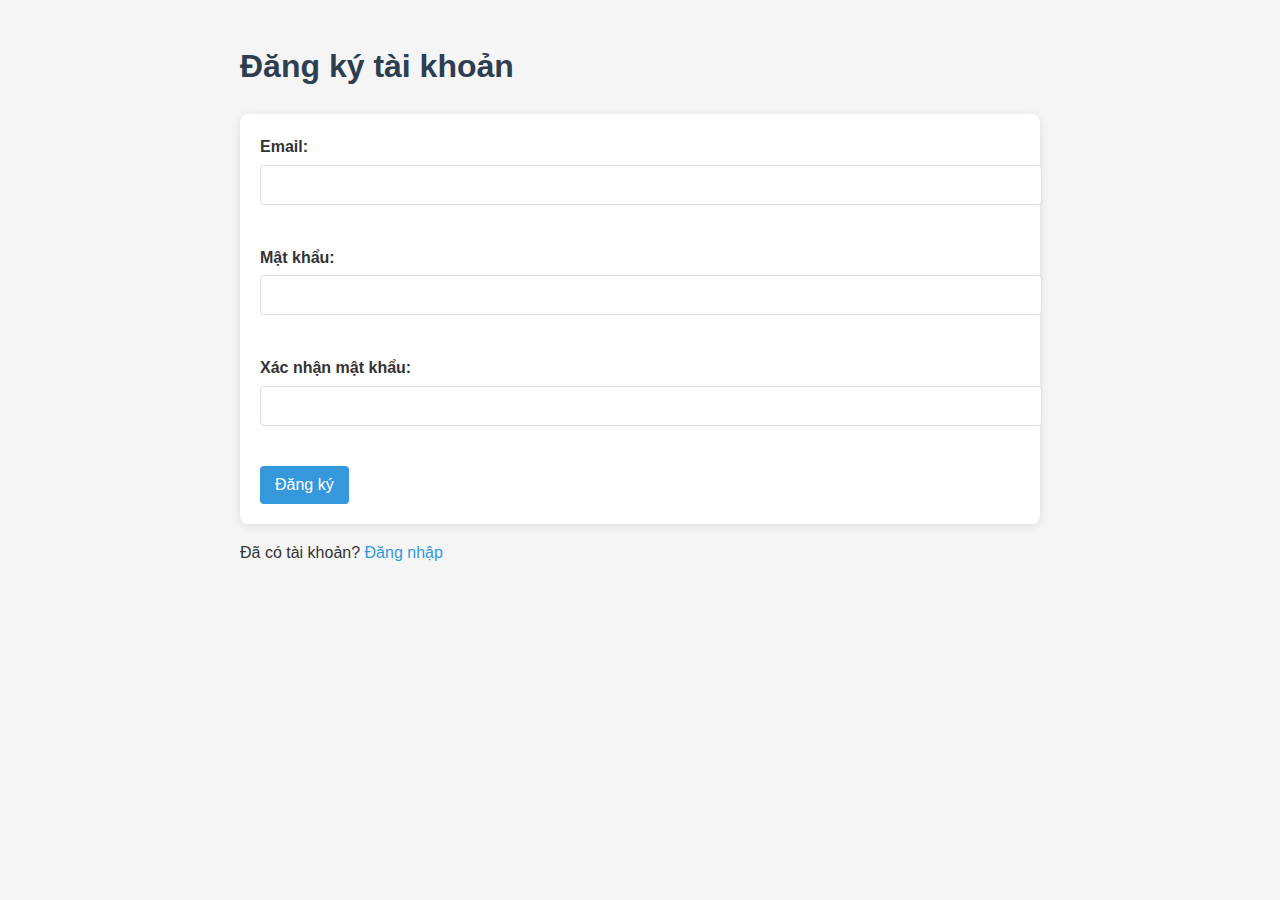
==== register.html @ 190c6dbe "Add register.html 1743490665071" ====
<!DOCTYPE html>
<html lang="vi">
<head>
    <meta charset="UTF-8">
    <meta name="viewport" content="width=device-width, initial-scale=1.0">
    <title>Đăng ký tài khoản</title>
    <link rel="stylesheet" href="https://cdnjs.cloudflare.com/ajax/libs/font-awesome/6.0.0-beta3/css/all.min.css">
    <link rel="stylesheet" href="styles.css">
</head>
<body>
    <div class="container">
        <h1>Đăng ký tài khoản</h1>
        <form id="registerForm">
            <div class="form-group">
                <label for="email">Email:</label>
                <input type="email" id="email" name="email" required>
                <div class="error" id="emailError"></div>
            </div>
            <div class="form-group">
                <label for="password">Mật khẩu:</label>
                <input type="password" id="password" name="password" required minlength="6">
                <div class="error" id="passwordError"></div>
            </div>
            <div class="form-group">
                <label for="confirmPassword">Xác nhận mật khẩu:</label>
                <input type="password" id="confirmPassword" name="confirmPassword" required>
                <div class="error" id="confirmPasswordError"></div>
            </div>
            <button type="submit">Đăng ký</button>
        </form>
        <p>Đã có tài khoản? <a href="login.html">Đăng nhập</a></p>
    </div>
    <script src="script.js"></script>
</body>
</html>
---- styles.css ----
/* Base Styles */
body {
    font-family: 'Segoe UI', Tahoma, Geneva, Verdana, sans-serif;
    line-height: 1.6;
    margin: 0;
    padding: 0;
    background-color: #f5f5f5;
    color: #333;
}

.container {
    max-width: 800px;
    margin: 0 auto;
    padding: 20px;
}

h1, h2, h3 {
    color: #2c3e50;
}

/* Form Styles */
form {
    background: #fff;
    padding: 20px;
    border-radius: 8px;
    box-shadow: 0 2px 10px rgba(0, 0, 0, 0.1);
}

.form-group {
    margin-bottom: 15px;
}

label {
    display: block;
    margin-bottom: 5px;
    font-weight: 600;
}

input[type="email"],
input[type="password"],
input[type="text"],
input[type="number"],
select {
    width: 100%;
    padding: 10px;
    border: 1px solid #ddd;
    border-radius: 4px;
    font-size: 16px;
}

button {
    background-color: #3498db;
    color: white;
    border: none;
    padding: 10px 15px;
    border-radius: 4px;
    cursor: pointer;
    font-size: 16px;
    transition: background-color 0.3s;
}

button:hover {
    background-color: #2980b9;
}

/* Error Messages */
.error {
    color: #e74c3c;
    font-size: 14px;
    margin-top: 5px;
    height: 20px;
}

/* Header Styles */
header {
    background-color: #2c3e50;
    color: white;
    padding: 15px 0;
    margin-bottom: 20px;
}

header h1 {
    color: white;
    text-align: center;
    margin: 0;
}

#logoutBtn {
    position: absolute;
    top: 15px;
    right: 15px;
    background-color: #e74c3c;
}

/* Budget Section */
.budget-section, .expense-section {
    background: #fff;
    padding: 20px;
    border-radius: 8px;
    box-shadow: 0 2px 10px rgba(0, 0, 0, 0.1);
    margin-bottom: 20px;
}

.stats {
    display: flex;
    justify-content: space-between;
    margin-top: 20px;
    padding: 15px;
    background-color: #f8f9fa;
    border-radius: 4px;
}

.stats p {
    margin: 0;
    font-weight: 600;
}

/* Expense List */
.expense-list ul {
    list-style: none;
    padding: 0;
}

.expense-list li {
    padding: 10px;
    border-bottom: 1px solid #eee;
    display: flex;
    justify-content: space-between;
}

.expense-list li:last-child {
    border-bottom: none;
}

/* Links */
a {
    color: #3498db;
    text-decoration: none;
}

a:hover {
    text-decoration: underline;
}

/* Responsive */
@media (max-width: 600px) {
    .container {
        padding: 10px;
    }
    
    .stats {
        flex-direction: column;
    }
    
    .stats p {
        margin-bottom: 10px;
    }
}
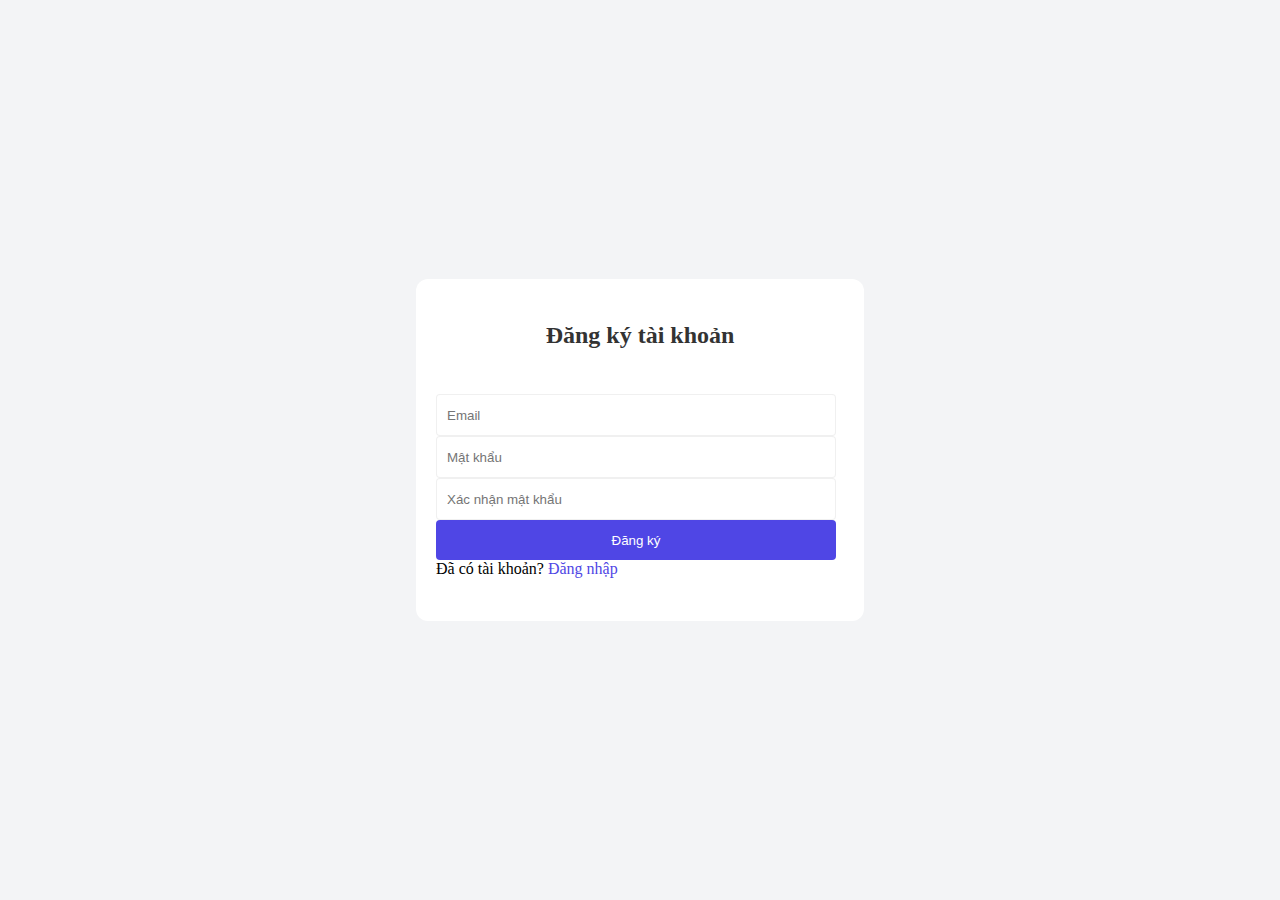
==== commit 1362ee0c: "Add register.html 1743491942503" ====
--- a/register.html
+++ b/register.html
@@ -4,32 +4,144 @@
     <meta charset="UTF-8">
     <meta name="viewport" content="width=device-width, initial-scale=1.0">
     <title>Đăng ký tài khoản</title>
-    <link rel="stylesheet" href="https://cdnjs.cloudflare.com/ajax/libs/font-awesome/6.0.0-beta3/css/all.min.css">
-    <link rel="stylesheet" href="styles.css">
+    <style>
+        * {
+            margin: 0;
+            padding: 0;
+            box-sizing: border-box;
+        }
+        body {
+            width: 100%;
+            height: 100%;
+            margin-top: 279px;
+            background-color: rgb(243,244,246);
+            display: flex;
+            justify-content: center;
+            align-items: center;
+        }
+        .main {
+            background-color: rgb(255,255,255);
+            max-width: 448px;
+            width: 100%;
+            height: 342px;
+            border-radius: 12px;
+            display: flex;
+            flex-direction: column;
+            align-items: center;
+            justify-content: space-around;
+            padding: 20px;
+        }
+        .main h2 {
+            color: #333;
+        }
+        .main input {
+            width: 400px;
+            height: 42px;
+            border-radius: 4px;
+            border: 1px solid rgba(218, 218, 218, 0.407);
+            padding-left: 10px;
+        }
+        .main button {
+            width: 400px;
+            height: 40px;
+            border-radius: 4px;
+            background-color: #4F46E5;
+            color: white;
+            border: none;
+            cursor: pointer;
+        }
+        .main a {
+            text-decoration: none;
+            color: #4F46E5;
+        }
+        .error {
+            color: red;
+            font-size: 14px;
+            margin-top: 5px;
+            display: none;
+        }
+    </style>
 </head>
 <body>
-    <div class="container">
-        <h1>Đăng ký tài khoản</h1>
+    <div class="main">
+        <h2>Đăng ký tài khoản</h2>
         <form id="registerForm">
-            <div class="form-group">
-                <label for="email">Email:</label>
-                <input type="email" id="email" name="email" required>
-                <div class="error" id="emailError"></div>
-            </div>
-            <div class="form-group">
-                <label for="password">Mật khẩu:</label>
-                <input type="password" id="password" name="password" required minlength="6">
-                <div class="error" id="passwordError"></div>
-            </div>
-            <div class="form-group">
-                <label for="confirmPassword">Xác nhận mật khẩu:</label>
-                <input type="password" id="confirmPassword" name="confirmPassword" required>
-                <div class="error" id="confirmPasswordError"></div>
-            </div>
+            <input type="email" id="email" placeholder="Email" required>
+            <div class="error" id="emailError"></div>
+            
+            <input type="password" id="password" placeholder="Mật khẩu" required>
+            <div class="error" id="passwordError"></div>
+            
+            <input type="password" id="confirmPassword" placeholder="Xác nhận mật khẩu" required>
+            <div class="error" id="confirmPasswordError"></div>
+            
             <button type="submit">Đăng ký</button>
+            <p>Đã có tài khoản? <a href="login.html">Đăng nhập</a></p>
         </form>
-        <p>Đã có tài khoản? <a href="login.html">Đăng nhập</a></p>
     </div>
-    <script src="script.js"></script>
+    <script>
+        document.getElementById('registerForm').addEventListener('submit', function(e) {
+            e.preventDefault();
+            
+            // Reset error messages
+            document.querySelectorAll('.error').forEach(el => {
+                el.style.display = 'none';
+            });
+            
+            const email = document.getElementById('email').value;
+            const password = document.getElementById('password').value;
+            const confirmPassword = document.getElementById('confirmPassword').value;
+            
+            let isValid = true;
+            
+            // Email validation
+            if (!email) {
+                showError('emailError', 'Email không được để trống');
+                isValid = false;
+            } else if (!validateEmail(email)) {
+                showError('emailError', 'Email không đúng định dạng');
+                isValid = false;
+            }
+            
+            // Password validation
+            if (!password) {
+                showError('passwordError', 'Mật khẩu không được để trống');
+                isValid = false;
+            } else if (password.length < 6) {
+                showError('passwordError', 'Mật khẩu phải có ít nhất 6 ký tự');
+                isValid = false;
+            }
+            
+            // Confirm password validation
+            if (!confirmPassword) {
+                showError('confirmPasswordError', 'Xác nhận mật khẩu không được để trống');
+                isValid = false;
+            } else if (password !== confirmPassword) {
+                showError('confirmPasswordError', 'Mật khẩu xác nhận không khớp');
+                isValid = false;
+            }
+            
+            if (isValid) {
+                // Save user data
+                const users = JSON.parse(localStorage.getItem('users')) || [];
+                users.push({ email, password });
+                localStorage.setItem('users', JSON.stringify(users));
+                
+                // Redirect to login page
+                window.location.href = 'login.html';
+            }
+        });
+        
+        function showError(elementId, message) {
+            const element = document.getElementById(elementId);
+            element.textContent = message;
+            element.style.display = 'block';
+        }
+        
+        function validateEmail(email) {
+            const re = /^[^\s@]+@[^\s@]+\.[^\s@]+$/;
+            return re.test(email);
+        }
+    </script>
 </body>
-</html>+</html>
